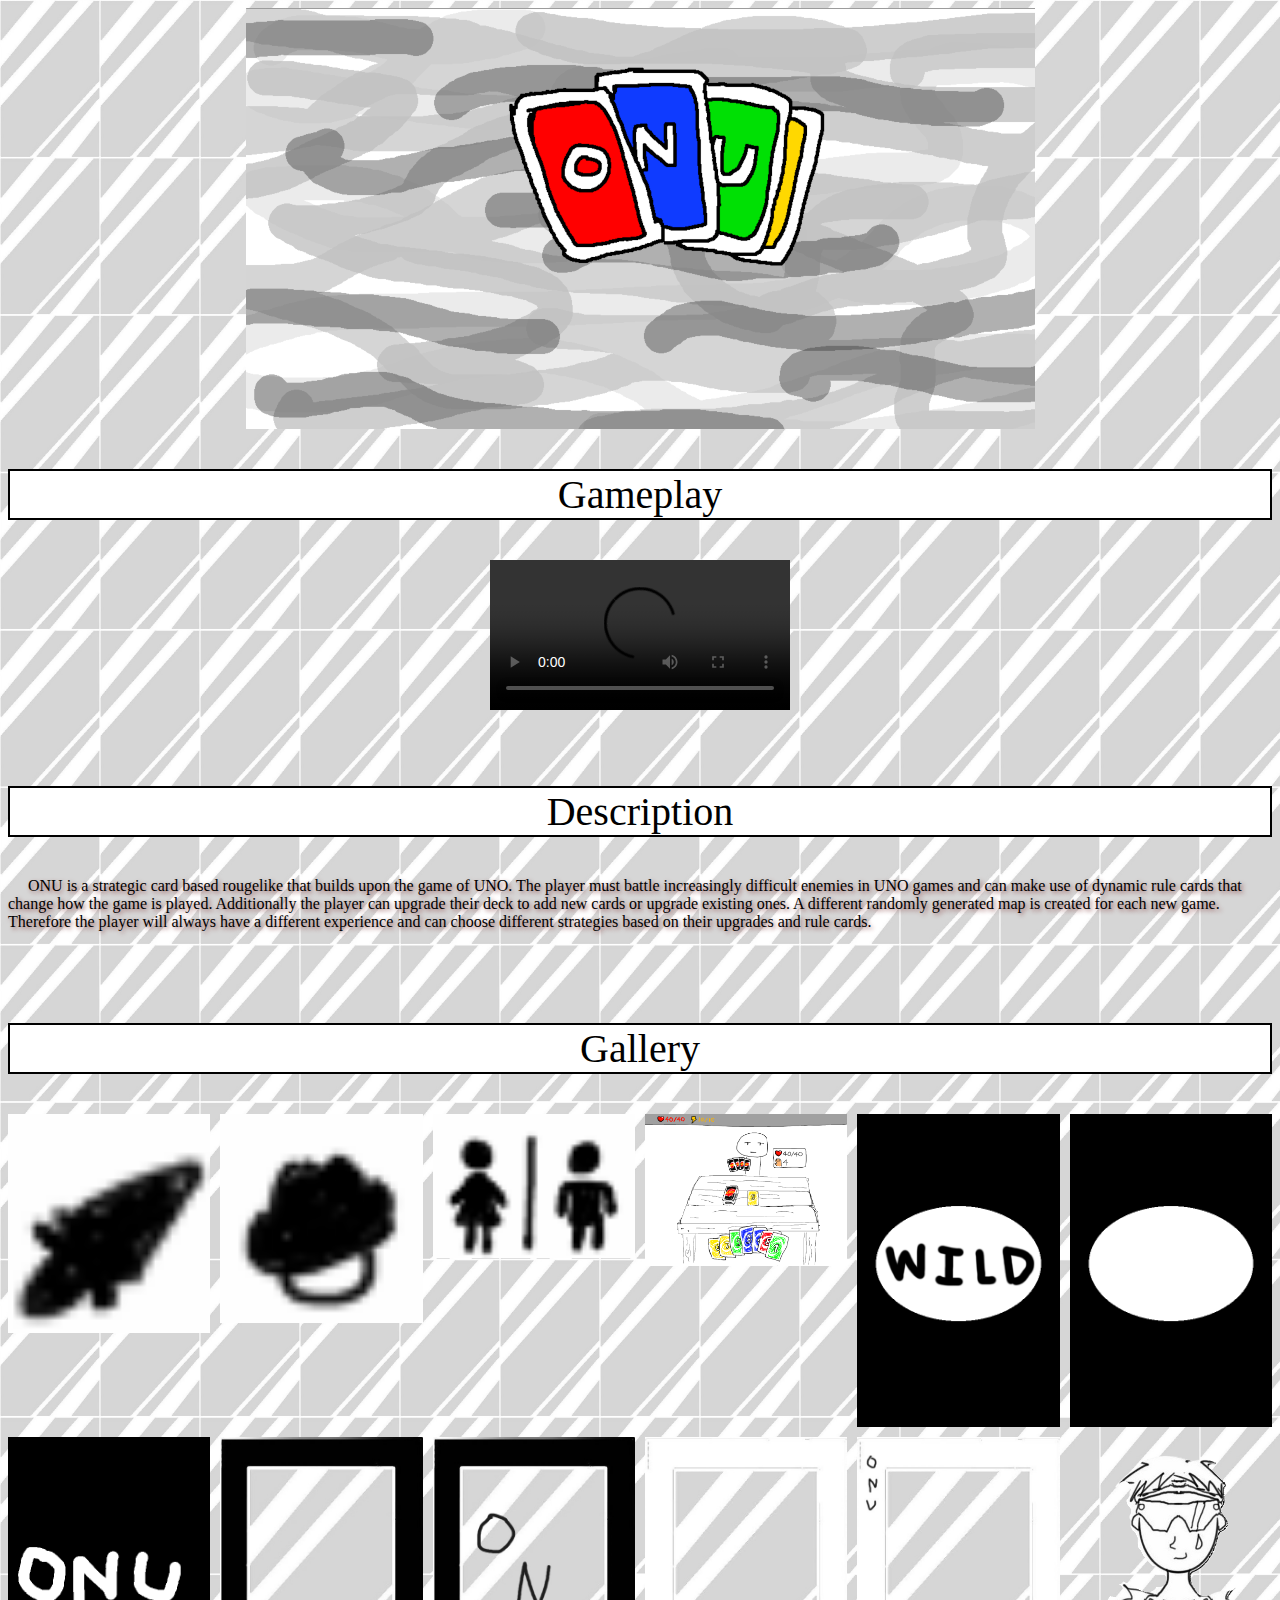
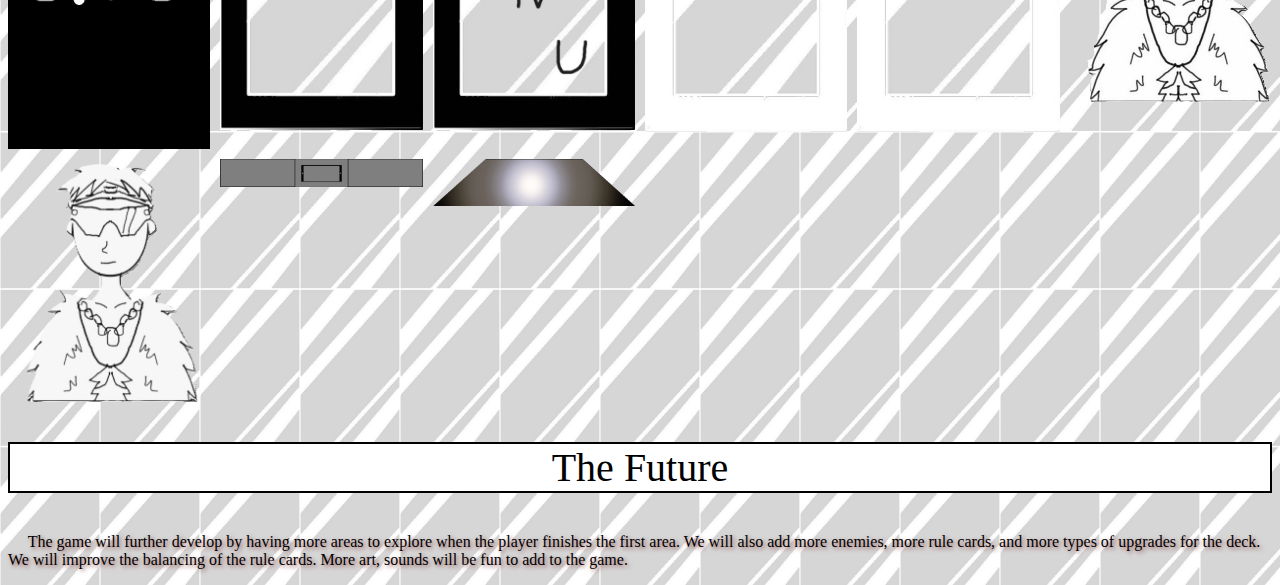
==== Test Website/index.html @ cae5c8b7 "Initial commit" ====
<!DOCTYPE html>
<html>
    <head>
       <title>Onu </title>
       <link rel="stylesheet" href="style.css">
    </head>
    <body >
        <!-- the content goes here -->
        
        <img class = "center" src ="Title_screen.webp">

        <p class = "center-text"> Gameplay</p>

         <video controls class="center"> 
            <source src = "ics485-4-12-demo.mp4">
         </video>
         <br>
         <br>

         <!-- //<video controls class="center"> 
         //   <source src = "ics_485_final_gameplay.mp4">
         </video> -->

         
         <p class = "center-text"> Description</p>
         <p class = "paragraph-text"> &emsp;  
            ONU is a strategic card based rougelike that builds upon the game of UNO.
            The player must battle increasingly difficult enemies in UNO games and can make use of
            dynamic rule cards that change how the game is played. Additionally the player can upgrade
            their deck to add new cards or upgrade existing ones.  A different randomly generated map
            is created for each new game. Therefore the player will always have a different experience
            and can choose different strategies based on their upgrades and rule cards.
         </p>

         
        <br>
        <br>

        <p class = "center-text">Gallery</p>
        <div class = "image-grid">
         <img class = "center" src ="LinkedNode1.png">
        <img class = "center" src ="LinkedNode2.png">
        <img class = "center" src ="LinkedNode3.png">
        <img class = "center" src ="onu.png">
        <img class = "center" src = "alpha_art_ac0_wild.png">
        <img class = "center" src = "alpha_art_card.png">
        <img class = "center" src = "alpha_art_cardback.png">
        <img class = "center" src = "cardback.jpg">
        <img class = "center" src = "cardback2.jpg">
        <img class = "center" src = "cardfront.jpg">
        <img class = "center" src = "cardfront2.jpg">
        <img class = "center" src = "ken_cry.png">
        <img class = "center" src = "ken.png">
        <img class = "center" src = "top.jpg">
        <img class = "center" src = "tableui.png">


        </div>
        

        <p class = "center-text"> The Future
        </p>
        <p class = "paragraph-text"> &emsp;  
            The game will further develop by having more areas to explore when the player finishes
            the first area. We will also add more enemies, more rule cards, and more types of upgrades
            for the deck. We will improve the balancing of the rule cards. More art, sounds will be 
            fun to add to the game.

         </p>    


    </body>
</html>
---- Test Website/style.css ----
.center{
    display:block;
    margin-left: auto;
    margin-right: auto;

}

.center-text{
    text-align: center;
    font-size: 40px;
    border:2px solid black;
    background-color: white;
}

.paragraph-text{
    text-shadow: 2px 2px 4px rgb(148, 89, 89,255);
}

.image-grid {
    display: grid;
    grid-template-columns: repeat(auto-fill, minmax(200px, 1fr)); /* Adjust image size and number of columns */
    gap: 10px; /* Adjust gap between images */
  }

  .image-grid img {
    width: 100%; /* Ensure images fill the container */
    height: auto; /* Maintain aspect ratio */
  }

  body {
    background-image: url('card_back.png');
    background-repeat: repeat;
    background-size: 100px;
  }
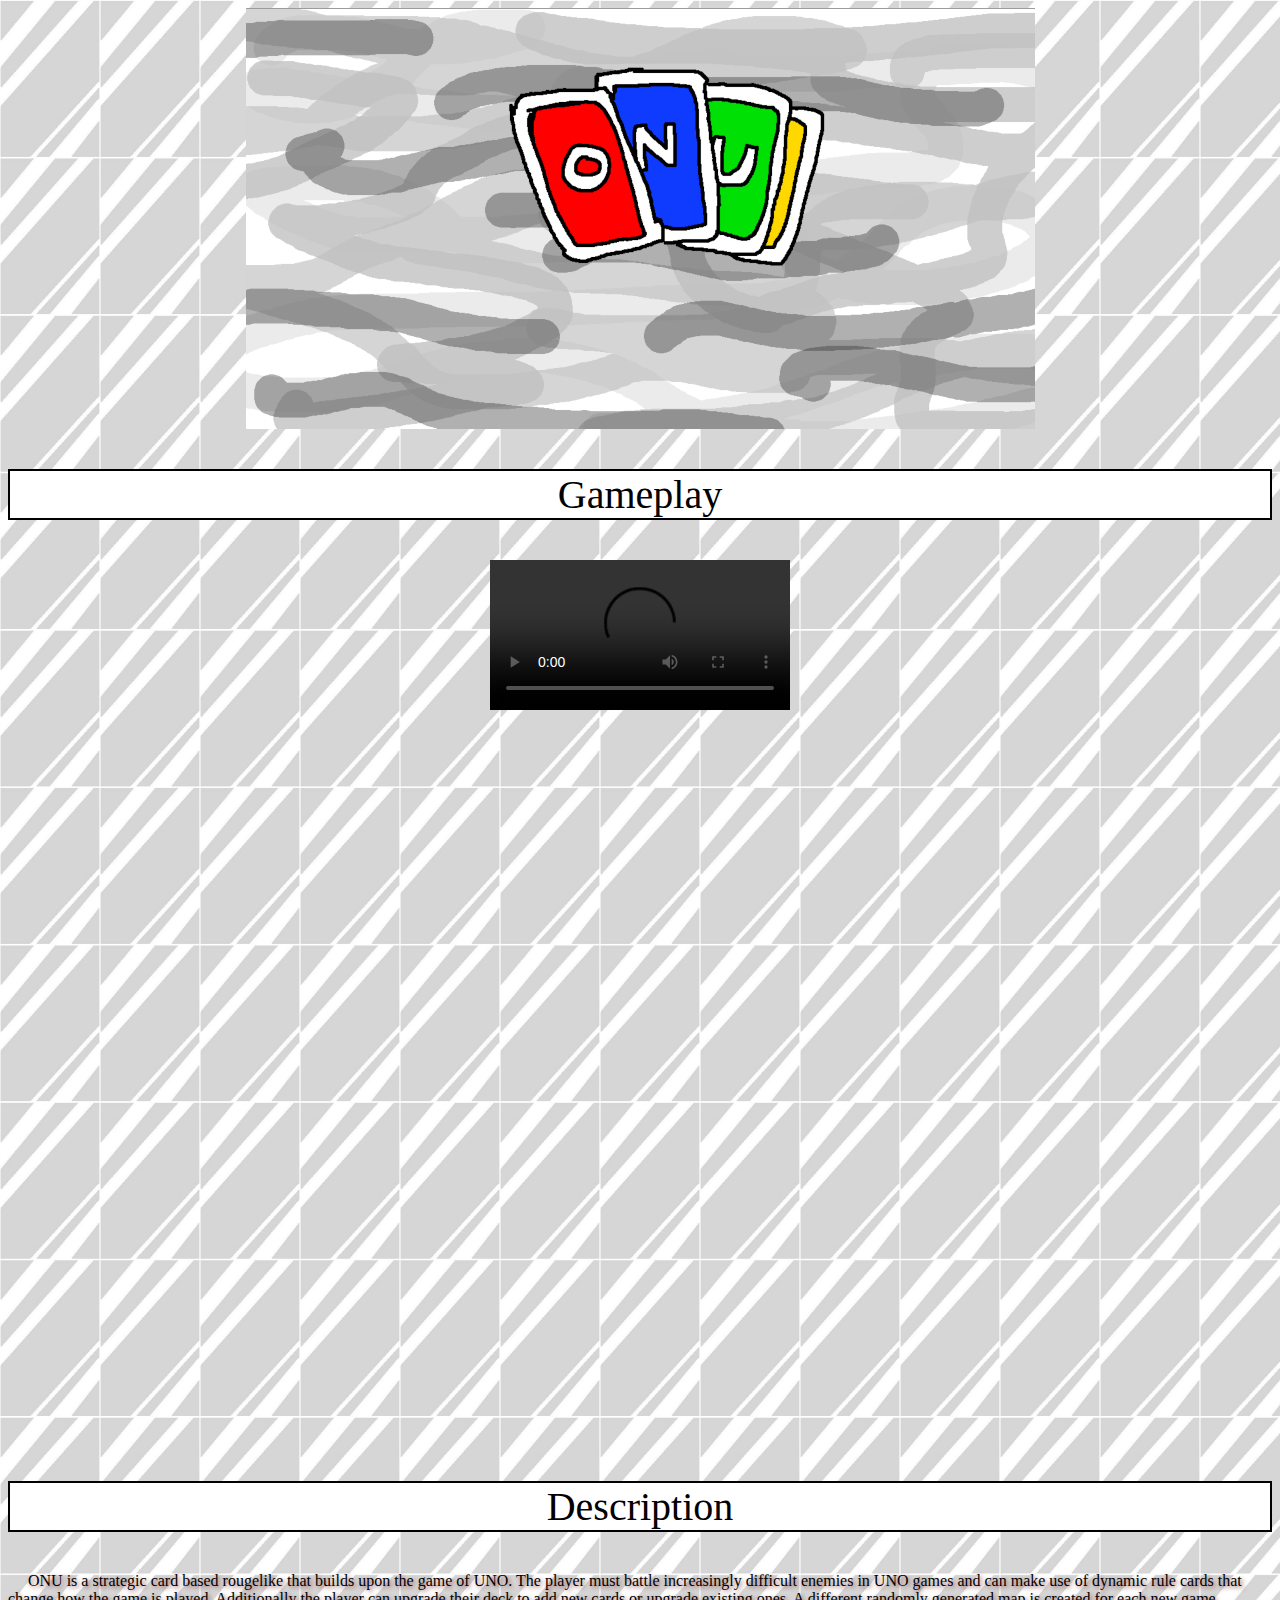
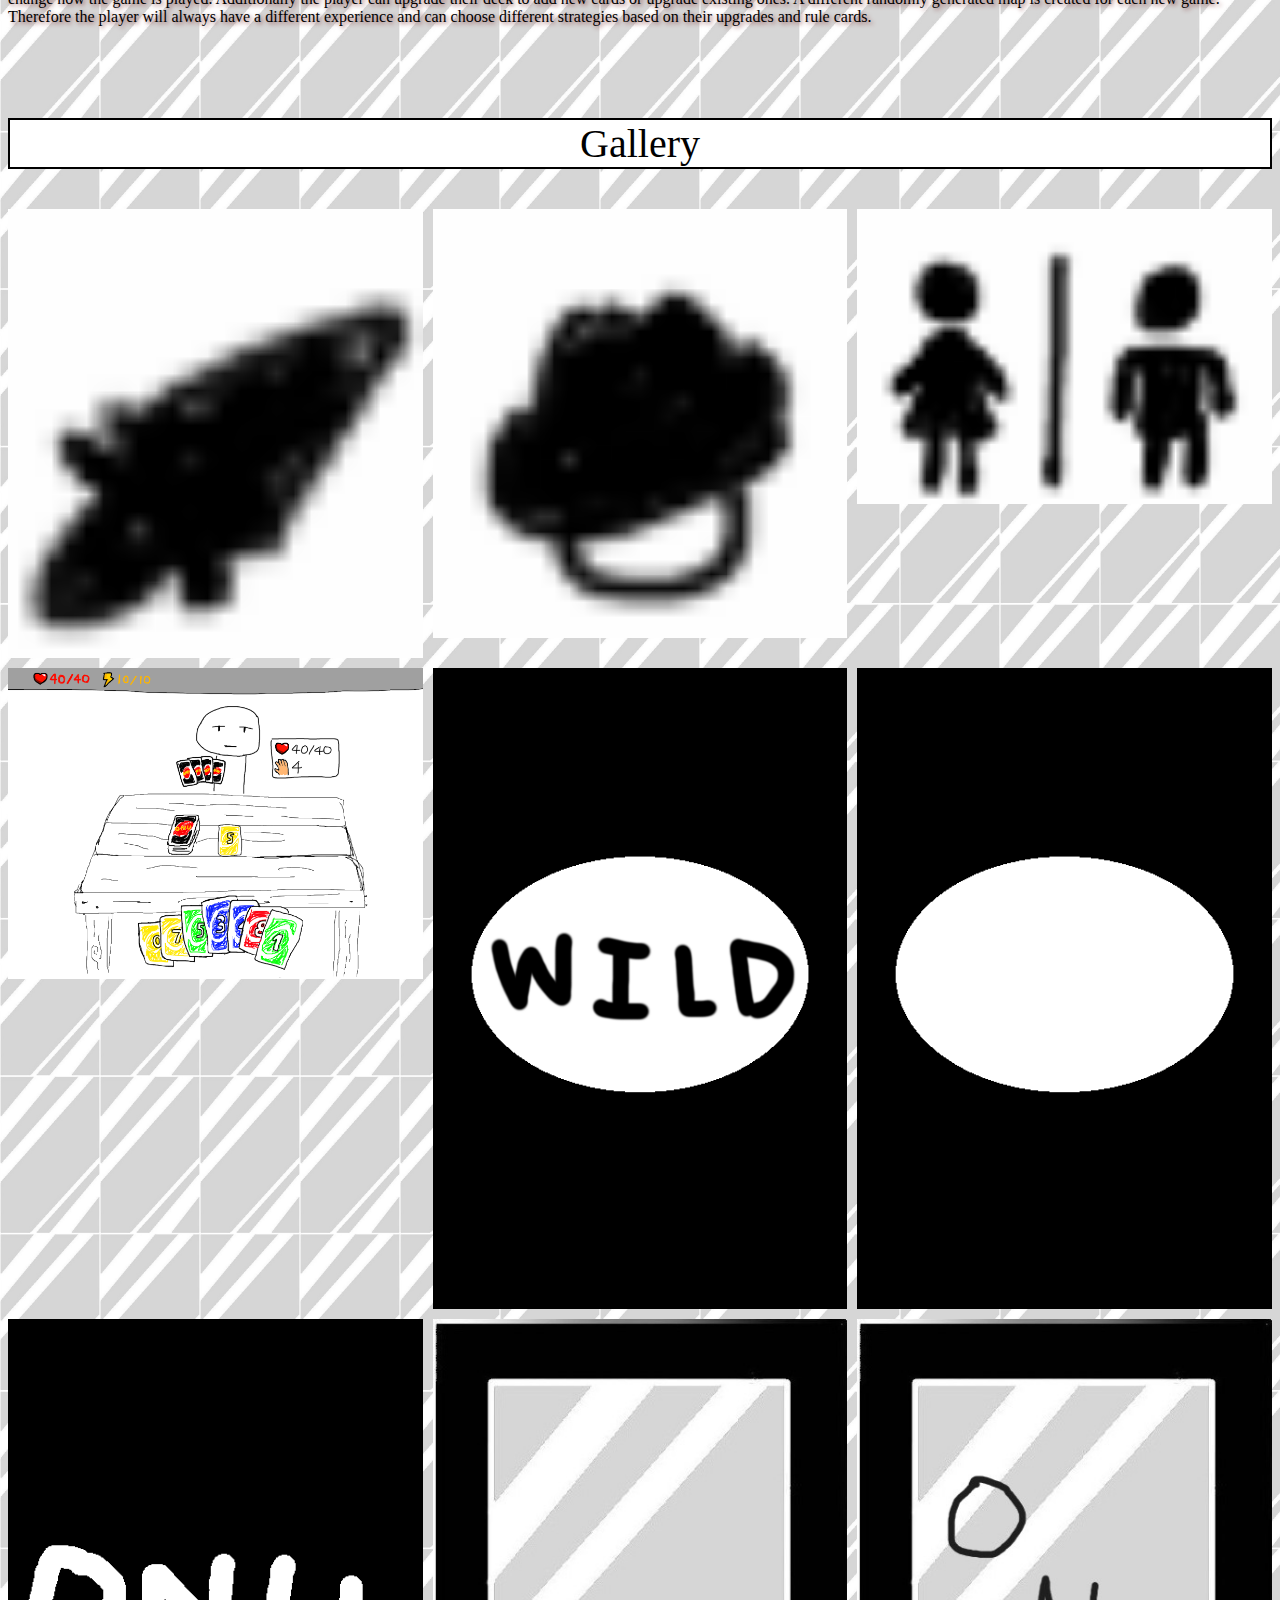
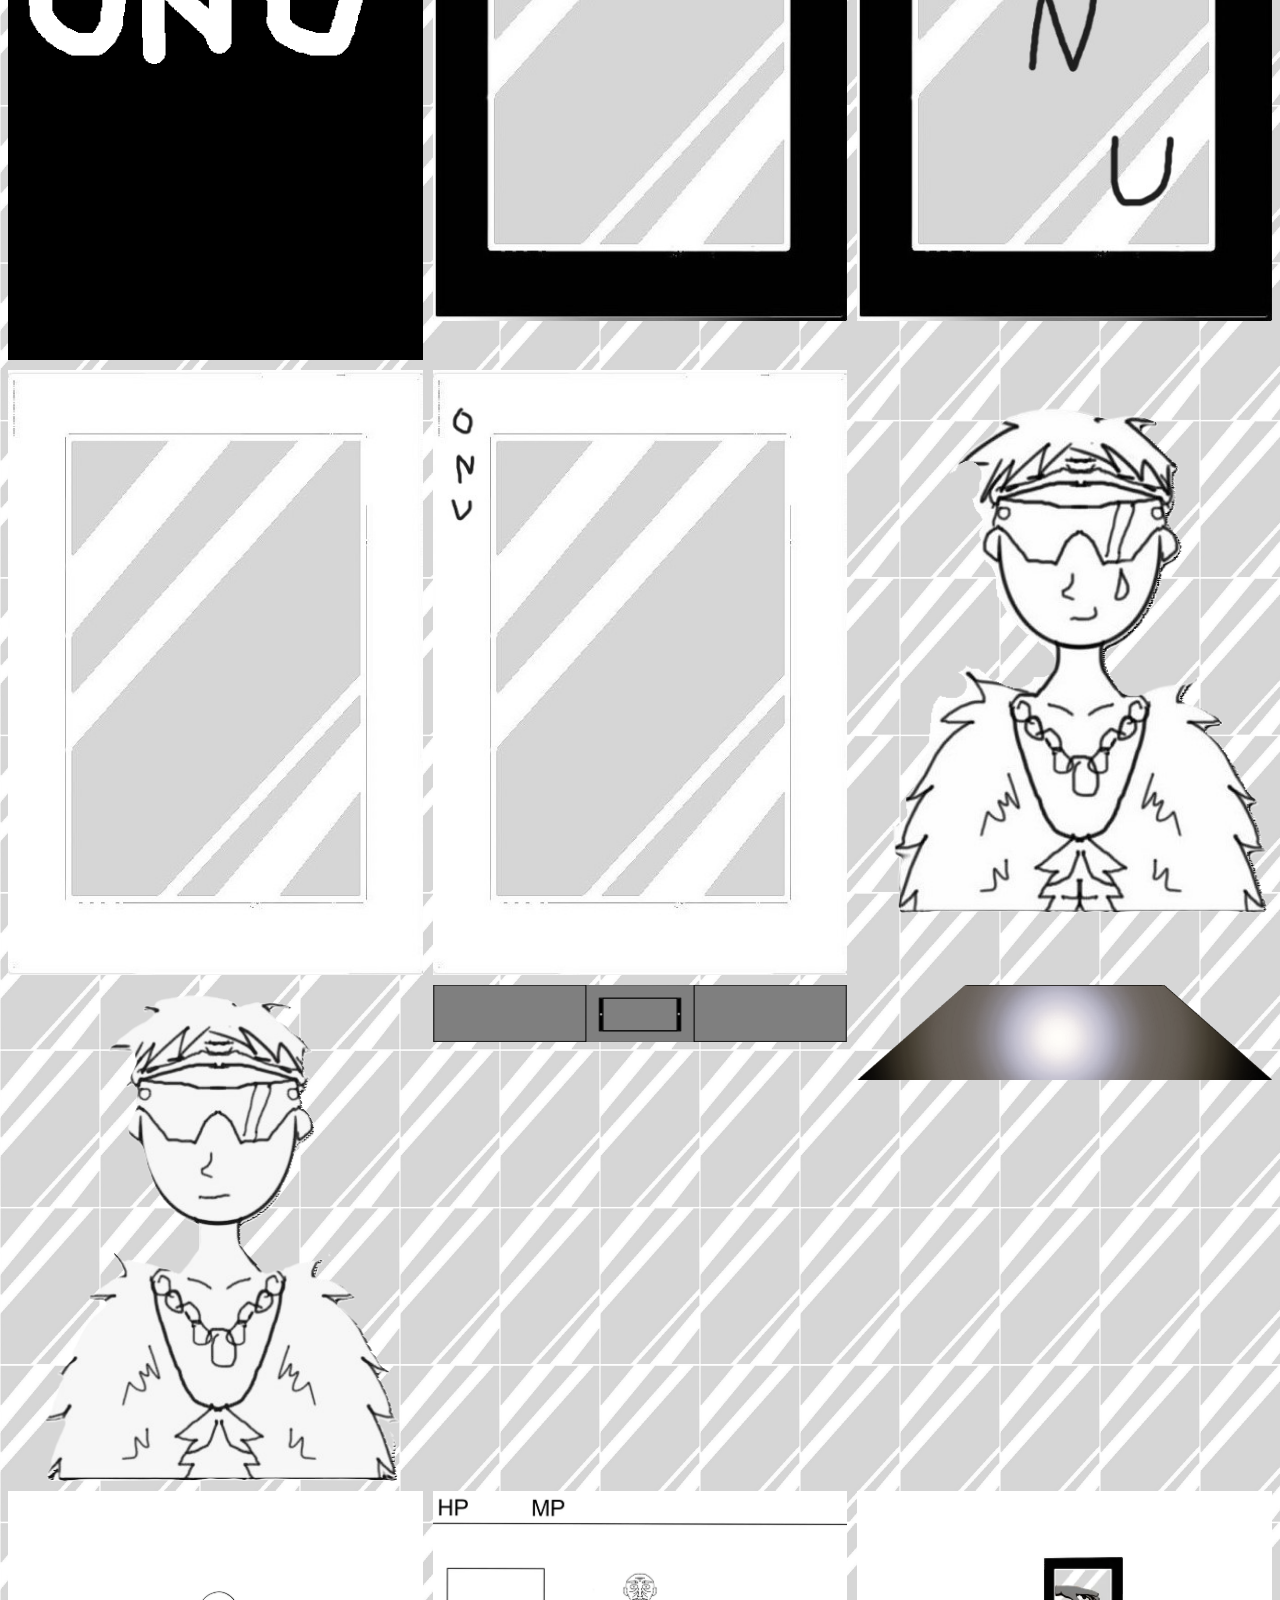
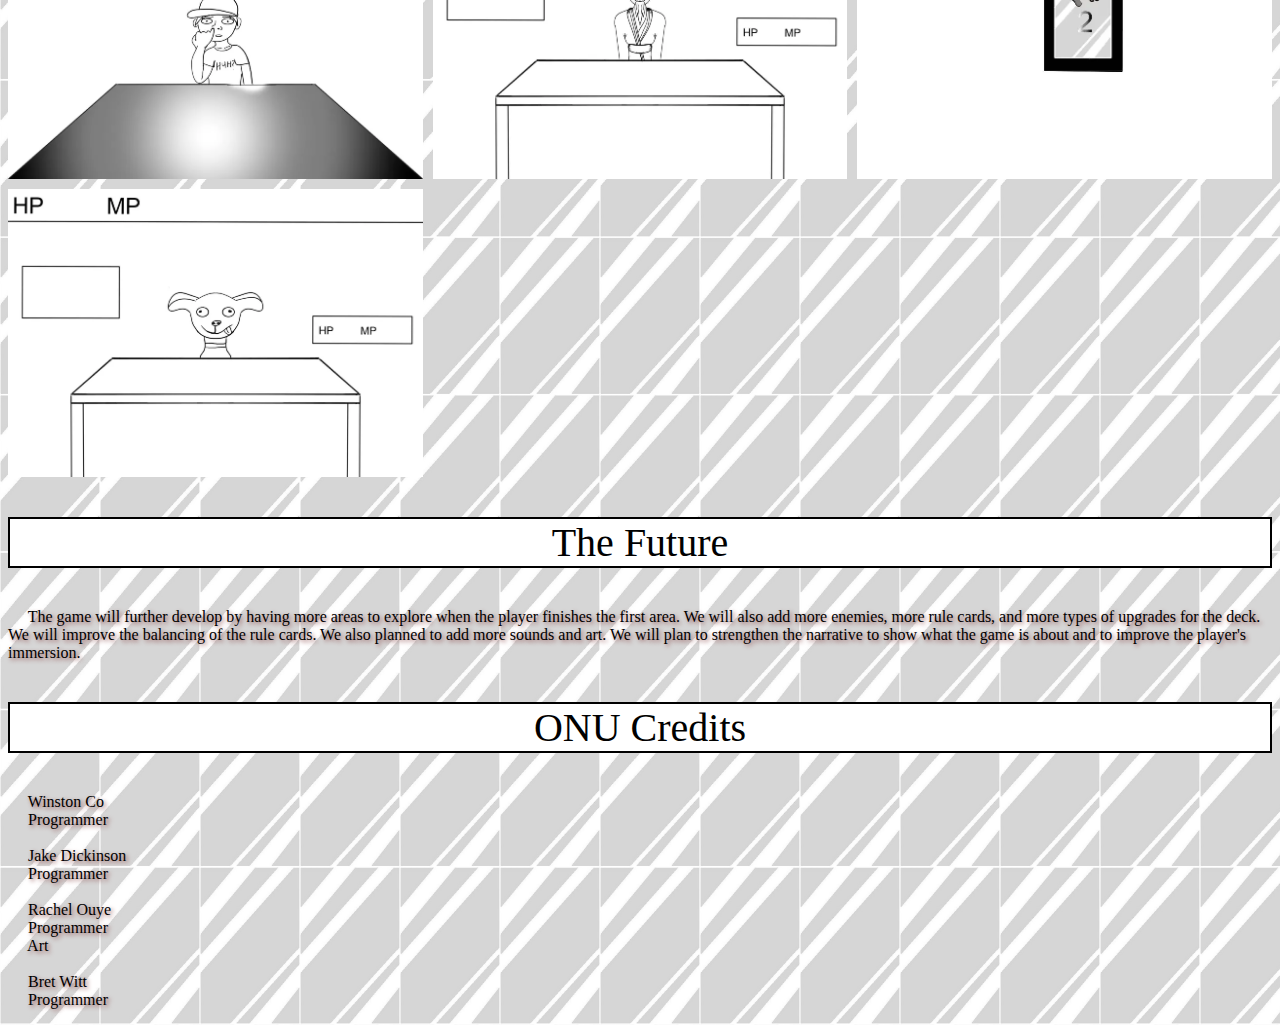
==== commit d7ce99ed: "added images to the website." ====
--- a/Test Website/index.html
+++ b/Test Website/index.html
@@ -14,9 +14,12 @@
          <video controls class="center"> 
             <source src = "ics485-4-12-demo.mp4">
          </video>
+
+         
          <br>
          <br>
 
+         <iframe class = "center" width="1236" height="695" src="https://www.youtube.com/embed/QdZBT4ABVDg" title="2024-05-06 ONU Demo" frameborder="0" allow="accelerometer; autoplay; clipboard-write; encrypted-media; gyroscope; picture-in-picture; web-share" referrerpolicy="strict-origin-when-cross-origin" allowfullscreen></iframe>
          <!-- //<video controls class="center"> 
          //   <source src = "ics_485_final_gameplay.mp4">
          </video> -->
@@ -53,8 +56,10 @@
         <img class = "center" src = "ken.png">
         <img class = "center" src = "top.jpg">
         <img class = "center" src = "tableui.png">
-
-
+        <img class = "center" src = "boypicknose.webp">
+        <img class = "center" src = "masterroom.webp">
+        <img class = "center" src = "stealcard.webp">
+        <img class = "center" src = "dog.webp">
         </div>
         
 
@@ -63,11 +68,45 @@
         <p class = "paragraph-text"> &emsp;  
             The game will further develop by having more areas to explore when the player finishes
             the first area. We will also add more enemies, more rule cards, and more types of upgrades
-            for the deck. We will improve the balancing of the rule cards. More art, sounds will be 
-            fun to add to the game.
+            for the deck. We will improve the balancing of the rule cards. We also planned to add more sounds 
+            and art. We will plan to strengthen the narrative to show what the game is about and to improve
+            the player's immersion. 
 
          </p>    
 
+         <p class = "center-text"> ONU Credits
+         </p>
+         <p class = "paragraph-text"> &emsp;
+            Winston Co
+            <br>
+            &emsp;
+            Programmer
+            <br>
+            <br>
+            &emsp;
+            Jake Dickinson
+            <br>
+            &emsp;
+            Programmer
+
+            <br>
+            <br>
+            &emsp;
+            Rachel Ouye
+            <br>
+            &emsp;
+            Programmer
+            <br>
+            &emsp;
+            Art
+            <br>
+            <br>
+            &emsp;
+            Bret Witt
+            <br>
+            &emsp;
+            Programmer
+         </p>
 
     </body>
 </html>--- a/Test Website/style.css
+++ b/Test Website/style.css
@@ -18,7 +18,7 @@
 
 .image-grid {
     display: grid;
-    grid-template-columns: repeat(auto-fill, minmax(200px, 1fr)); /* Adjust image size and number of columns */
+    grid-template-columns: repeat(auto-fill, minmax(400px, 1fr)); /* Adjust image size and number of columns */
     gap: 10px; /* Adjust gap between images */
   }
 
